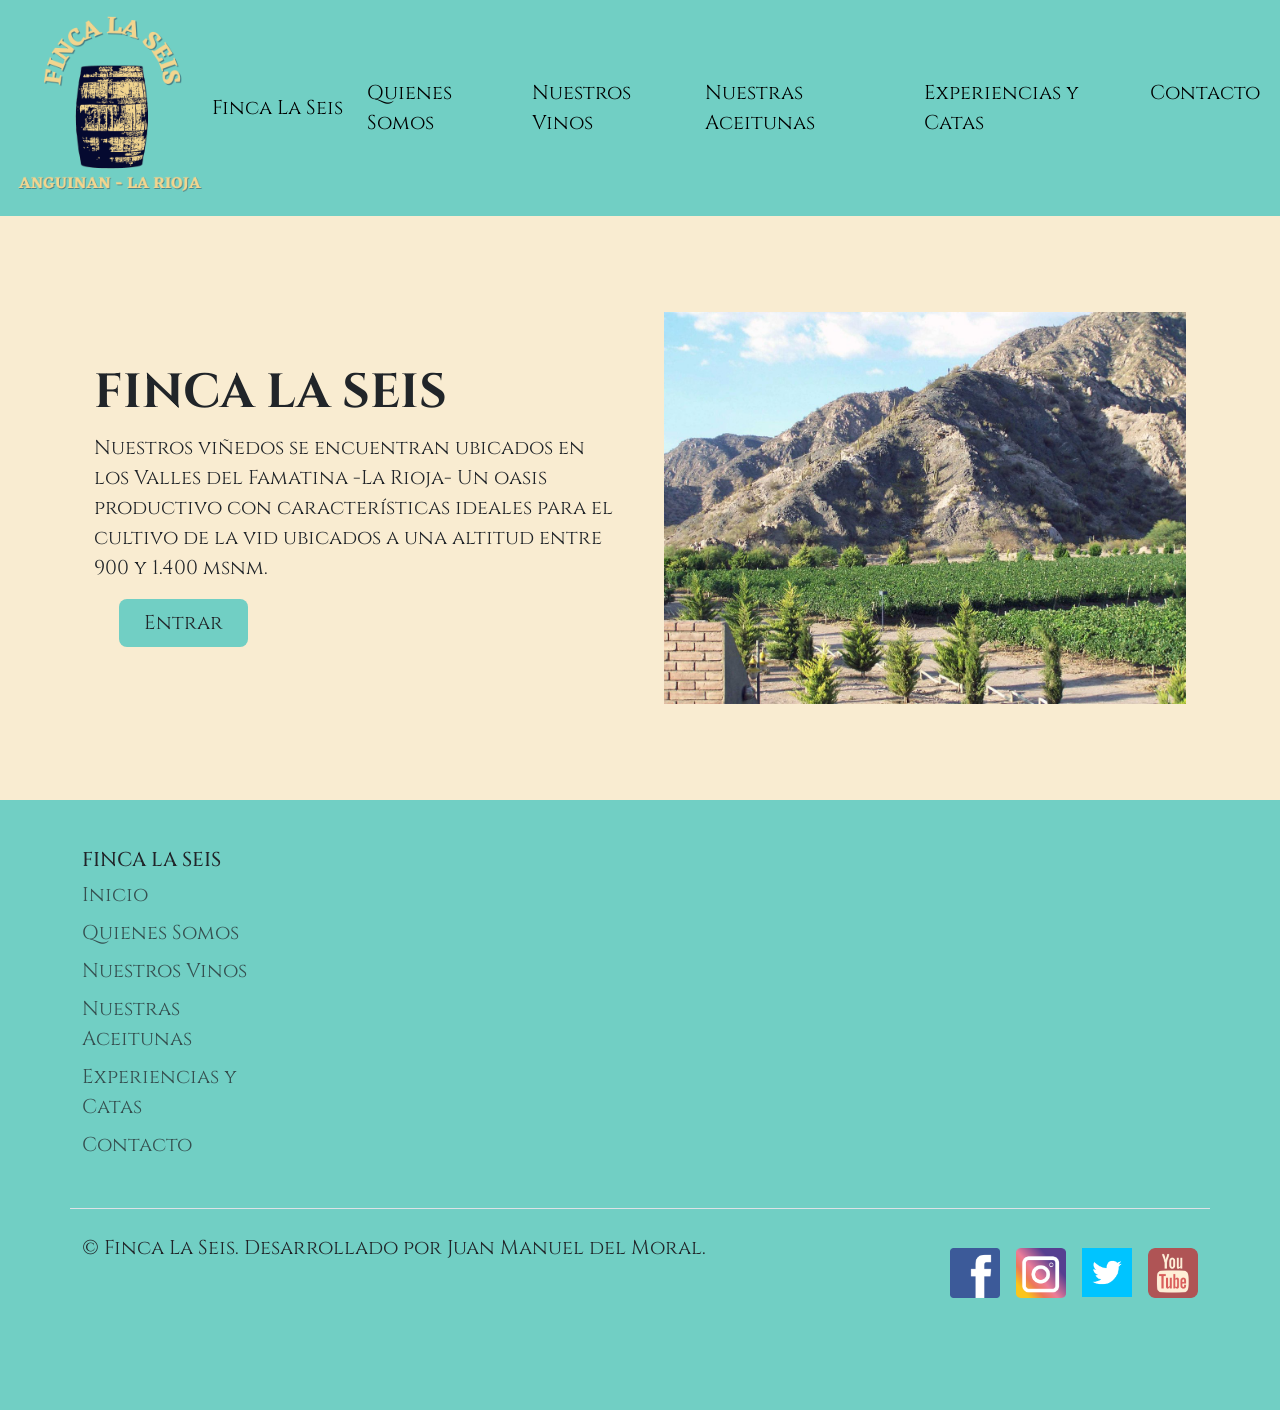
==== index.html @ 962745c1 "corregido nesting en el partial header y agregadas animaciones en el header del index" ====
<!DOCTYPE html>
<html lang="es">
<head>
    <meta charset="UTF-8">
    <meta http-equiv="X-UA-Compatible" content="IE=edge">
    <meta name="viewport" content="width=device-width, initial-scale=1.0">
    <title>Inicio</title>
    <!-- CSS only -->
    <link href="https://cdn.jsdelivr.net/npm/bootstrap@5.2.0/dist/css/bootstrap.min.css" rel="stylesheet" integrity="sha384-gH2yIJqKdNHPEq0n4Mqa/HGKIhSkIHeL5AyhkYV8i59U5AR6csBvApHHNl/vI1Bx" crossorigin="anonymous">
    <!-- CSS -->
    <link rel="stylesheet" href="css/estilo.css">
</head>
<body>
        <!-- HEADER -->
        <header class="customHeader">
            <nav class="navbar navbar-expand-lg">
                <div class="container-fluid">
                <div>
                    <a href="/index.html"><img class="logoFinca" src="./img/logoLaSeis2.png" alt="Logo finca la seis"></a>
                </div>
                <a class="navbar-brand botonesHeader" href="index.html">Finca La Seis</a>
                <button class="navbar-toggler" type="button" data-bs-toggle="collapse" data-bs-target="#navbarSupportedContent" aria-controls="navbarSupportedContent" aria-expanded="false" aria-label="Toggle navigation">
                <span class="navbar-toggler-icon"></span>
                </button>
                <div class="collapse navbar-collapse" id="navbarSupportedContent">
                    <ul class="navbar-nav me-auto mb-2 mb-lg-0">
                        <li class="nav-item">
                            <a class="nav-link active botonesHeader" aria-current="page" href="./pages/quienes-somos.html">Quienes Somos</a>
                        </li>
                        <li class="nav-item">
                            <a class="nav-link active botonesHeader" aria-current="page" href="./pages/nuestros-vinos.html">Nuestros Vinos</a>
                        </li>
                        <li class="nav-item">
                            <a class="nav-link active botonesHeader" aria-current="page" href="./pages/nuestras-aceitunas.html">Nuestras Aceitunas</a>
                        </li>
                        <li class="nav-item">
                            <a class="nav-link active botonesHeader" aria-current="page" href="./pages/experiencias-y-catas.html">Experiencias y Catas</a>
                        </li>
                        <li class="nav-item">
                            <a class="nav-link active botonesHeader" aria-current="page" href="./pages/contacto.html">Contacto</a>
                        </li>
    
    
                    </ul>
                </div>
            </div>
            </nav>
        </header>
    
        <!-- MAIN -->
    
            <main class="heroColor">
                <div class="container col-xxl-8 px-4 py-5">
                    <div class="row flex-lg-row-reverse align-items-center g-5 py-5">
                    <div class="col-10 col-sm-8 col-lg-6">
                        <img src="./img/famatina1.jpg" class="d-block mx-lg-auto img-fluid" alt="Foto Famatina" width="700" height="500" loading="lazy">
                    </div>
                    <div class="col-lg-6">
                        <h1 class="display-5 fw-bold lh-1 mb-3">FINCA LA SEIS</h1>
                        <p class="lead">Nuestros viñedos se encuentran ubicados en los Valles del Famatina -La Rioja- Un oasis productivo con características ideales para el cultivo de la vid ubicados a una altitud entre 900 y 1.400 msnm.</p>
                        <div class="d-grid gap-2 d-md-flex justify-content-md-start">
                        <a class="btn botonesFormulario btn-lg px-4 me-md-2" href="./pages/quienes-somos.html" role="button">Entrar</a>
                        </div>
                    </div>
                    </div>
                </div>
    
            </main>
    
        <!-- FOOTER -->
            <div class="customFooter">
                <div class="container">
                    <footer class="py-5">
                    <div class="row">
                        <div class="col-6 col-md-2 mb-3">
                        <h5>FINCA LA SEIS</h5>
                        <ul class="nav flex-column">
                            <li class="nav-item mb-2"><a href="index.html" class="nav-link p-0 text-muted">Inicio</a></li>
                            <li class="nav-item mb-2"><a href="pages/quienes-somos.html" class="nav-link p-0 text-muted">Quienes Somos</a></li>
                            <li class="nav-item mb-2"><a href="pages/nuestros-vinos.html" class="nav-link p-0 text-muted">Nuestros Vinos</a></li>
                            <li class="nav-item mb-2"><a href="pages/nuestras-aceitunas.html" class="nav-link p-0 text-muted">Nuestras Aceitunas</a></li>
                            <li class="nav-item mb-2"><a href="pages/experiencias-y-catas.html" class="nav-link p-0 text-muted">Experiencias y Catas</a></li>
                            <li class="nav-item mb-2"><a href="pages/contacto.html" class="nav-link p-0 text-muted">Contacto</a></li>
                        </ul>
                        </div>
                
                    <div class="d-flex flex-column flex-sm-row justify-content-between py-4 my-4 border-top">
                        <p>© Finca La Seis. Desarrollado por Juan Manuel del Moral.</p>
                        <ul class="list-unstyled d-flex">
                        <li class="ms-3"><a class="link-dark" href="https://es-la.facebook.com"><img class="imgFooter" src="img/facebook-gd0c3e2fe5_640.png" alt=""></a></li>
                        <li class="ms-3"><a class="link-dark" href="https://www.instagram.com"><img class="imgFooter" src="img/instagram-gd3d12a428_1280.png" alt=""></a></li>
                        <li class="ms-3"><a class="link-dark" href="https://twitter.com/?lang=es"><img class="imgFooter" src="img/twitter-g4ee6611b1_640.png" alt=""></a></li>
                        <li class="ms-3"><a class="link-dark" href="https://www.youtube.com"><img class="imgFooter" src="img/youtube-g725c89992_640.png" alt=""></a></li>
                        </ul>
                    </div>
                    </footer>
                </div>
            </footer>
    
    
    
    
    
        <!-- JavaScript Bundle with Popper -->
    <script src="https://cdn.jsdelivr.net/npm/bootstrap@5.2.0/dist/js/bootstrap.bundle.min.js" integrity="sha384-A3rJD856KowSb7dwlZdYEkO39Gagi7vIsF0jrRAoQmDKKtQBHUuLZ9AsSv4jD4Xa" crossorigin="anonymous"></script>
    </body>
    </html>
---- css/estilo.css ----
* {
  margin: 0;
  padding: 0; }

@font-face {
  font-family: Cinzel;
  src: url(../fonts/Cinzel-VariableFont_wght.ttf); }

body {
  font-family: Cinzel; }

.customHeader {
  background-color: #71cfc4;
  font-size: 20px; }
  .customHeader .logoFinca {
    height: 200px;
    width: 200px; }
  .customHeader .botonesHeader:hover {
    background-color: #6fb1b4;
    font-size: 23px;
    border-radius: 23px;
    padding: 10px 23px;
    color: #f9ecd1; }

.heroColor {
  background-color: #f9ecd1; }

.mainPrincipales {
  padding-bottom: 15px;
  background-color: #274b58;
  padding-top: 20px; }

.mainContacto {
  background-image: url(../img/wine.jpg);
  background-size: cover;
  padding-bottom: 15px; }

.prueba {
  background-image: url(../img/barriles.jpg);
  background-size: cover;
  color: #f9ecd1; }

.customImg {
  height: 300px;
  width: 600px; }

.cardColor {
  background-color: #f9ecd1; }

.imgSize {
  height: 400px;
  width: 100%;
  object-fit: cover; }

.tituloFormulario {
  color: #BDE5CE;
  font-size: 30px;
  margin-top: 15px;
  margin-bottom: 15px; }

.formulario {
  display: flex;
  flex-direction: column;
  padding-left: 25px; }

.formularioDos {
  height: 200px;
  width: 250px; }

.botonesFormulario {
  margin-left: 25px;
  background-color: #71cfc4; }

.formularioTxt {
  width: 250px; }

.contacto {
  display: flex;
  flex-direction: row; }

.tituloMapa {
  font-family: Cinzel;
  display: flex;
  align-items: center;
  flex-direction: column;
  color: #BDE5CE;
  padding-top: 20px; }

.marcoMapa {
  display: flex;
  align-items: center;
  flex-direction: column;
  margin-bottom: 20px;
  font-family: Cinzel;
  color: #BDE5CE; }

.img__footer {
  width: 50px;
  padding-top: 15px; }

.customFooter {
  background-color: #71cfc4;
  font-family: Cinzel;
  font-size: 20px; }

.imgFooter {
  width: 50px;
  padding-top: 15px; }

@media screen and (max-width: 432px) {
  .navbar-brand {
    display: none; }
  .prueba {
    background-image: none; } }
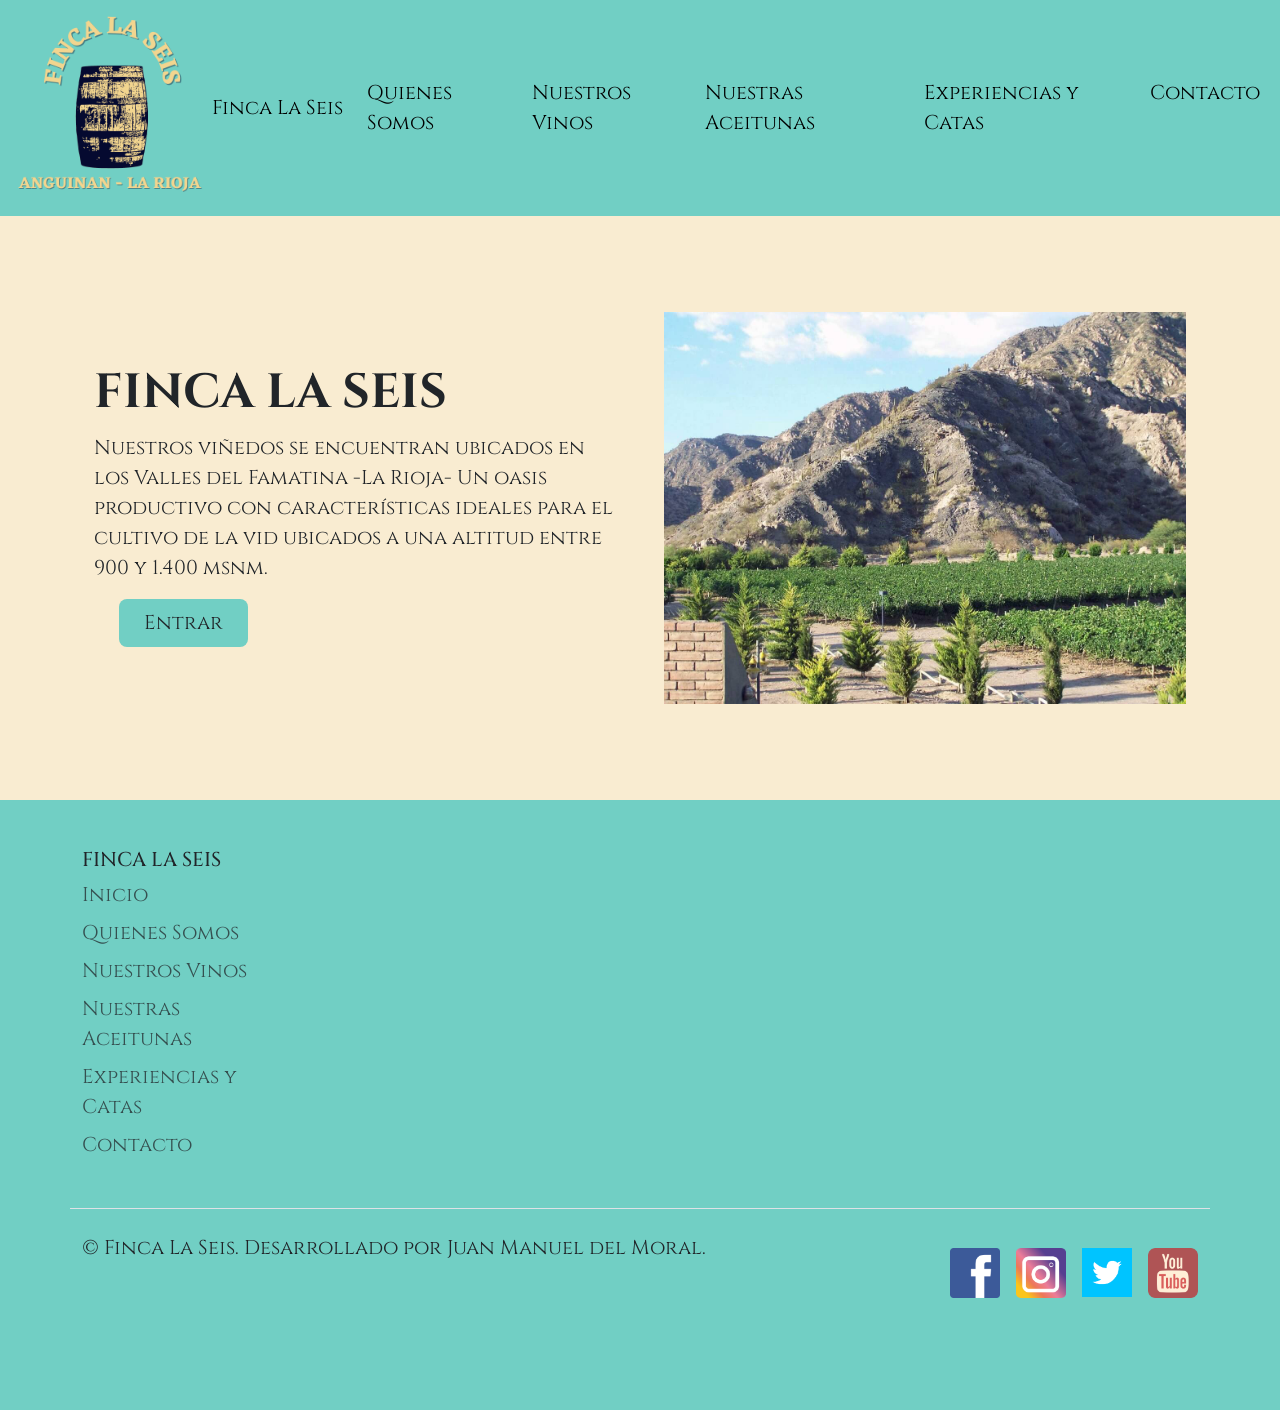
==== commit 705524dd: "agregados mixin, maps y extend" ====
--- a/index.html
+++ b/index.html
@@ -5,6 +5,8 @@
     <meta http-equiv="X-UA-Compatible" content="IE=edge">
     <meta name="viewport" content="width=device-width, initial-scale=1.0">
     <title>Inicio</title>
+    <!-- FAVICON -->
+    <link rel="shortcut icon" href="./img/favicon.ico" type="image/x-icon">
     <!-- CSS only -->
     <link href="https://cdn.jsdelivr.net/npm/bootstrap@5.2.0/dist/css/bootstrap.min.css" rel="stylesheet" integrity="sha384-gH2yIJqKdNHPEq0n4Mqa/HGKIhSkIHeL5AyhkYV8i59U5AR6csBvApHHNl/vI1Bx" crossorigin="anonymous">
     <!-- CSS -->
--- a/css/estilo.css
+++ b/css/estilo.css
@@ -22,23 +22,27 @@
     padding: 10px 23px;
     color: #f9ecd1; }
 
+.mainPrincipales {
+  background-color: #274b58;
+  padding-bottom: 15px;
+  padding-top: 20px; }
+
+.prueba, .pruebaDos {
+  background-image: url(../img/barriles.jpg);
+  background-size: cover;
+  color: #f9ecd1; }
+
+.pruebaDos {
+  background-image: url(../img/olives2.jpg);
+  object-fit: cover; }
+
 .heroColor {
   background-color: #f9ecd1; }
-
-.mainPrincipales {
-  padding-bottom: 15px;
-  background-color: #274b58;
-  padding-top: 20px; }
 
 .mainContacto {
   background-image: url(../img/wine.jpg);
   background-size: cover;
   padding-bottom: 15px; }
-
-.prueba {
-  background-image: url(../img/barriles.jpg);
-  background-size: cover;
-  color: #f9ecd1; }
 
 .customImg {
   height: 300px;
@@ -52,6 +56,10 @@
   width: 100%;
   object-fit: cover; }
 
+.formularioDos {
+  width: 250px;
+  height: 200px; }
+
 .tituloFormulario {
   color: #BDE5CE;
   font-size: 30px;
@@ -63,20 +71,12 @@
   flex-direction: column;
   padding-left: 25px; }
 
-.formularioDos {
-  height: 200px;
-  width: 250px; }
-
 .botonesFormulario {
   margin-left: 25px;
   background-color: #71cfc4; }
 
 .formularioTxt {
   width: 250px; }
-
-.contacto {
-  display: flex;
-  flex-direction: row; }
 
 .tituloMapa {
   font-family: Cinzel;
@@ -87,16 +87,12 @@
   padding-top: 20px; }
 
 .marcoMapa {
+  font-family: Cinzel;
   display: flex;
   align-items: center;
   flex-direction: column;
-  margin-bottom: 20px;
-  font-family: Cinzel;
-  color: #BDE5CE; }
-
-.img__footer {
-  width: 50px;
-  padding-top: 15px; }
+  color: #BDE5CE;
+  margin-bottom: 20px; }
 
 .customFooter {
   background-color: #71cfc4;
@@ -110,5 +106,5 @@
 @media screen and (max-width: 432px) {
   .navbar-brand {
     display: none; }
-  .prueba {
+  .prueba, .pruebaDos {
     background-image: none; } }
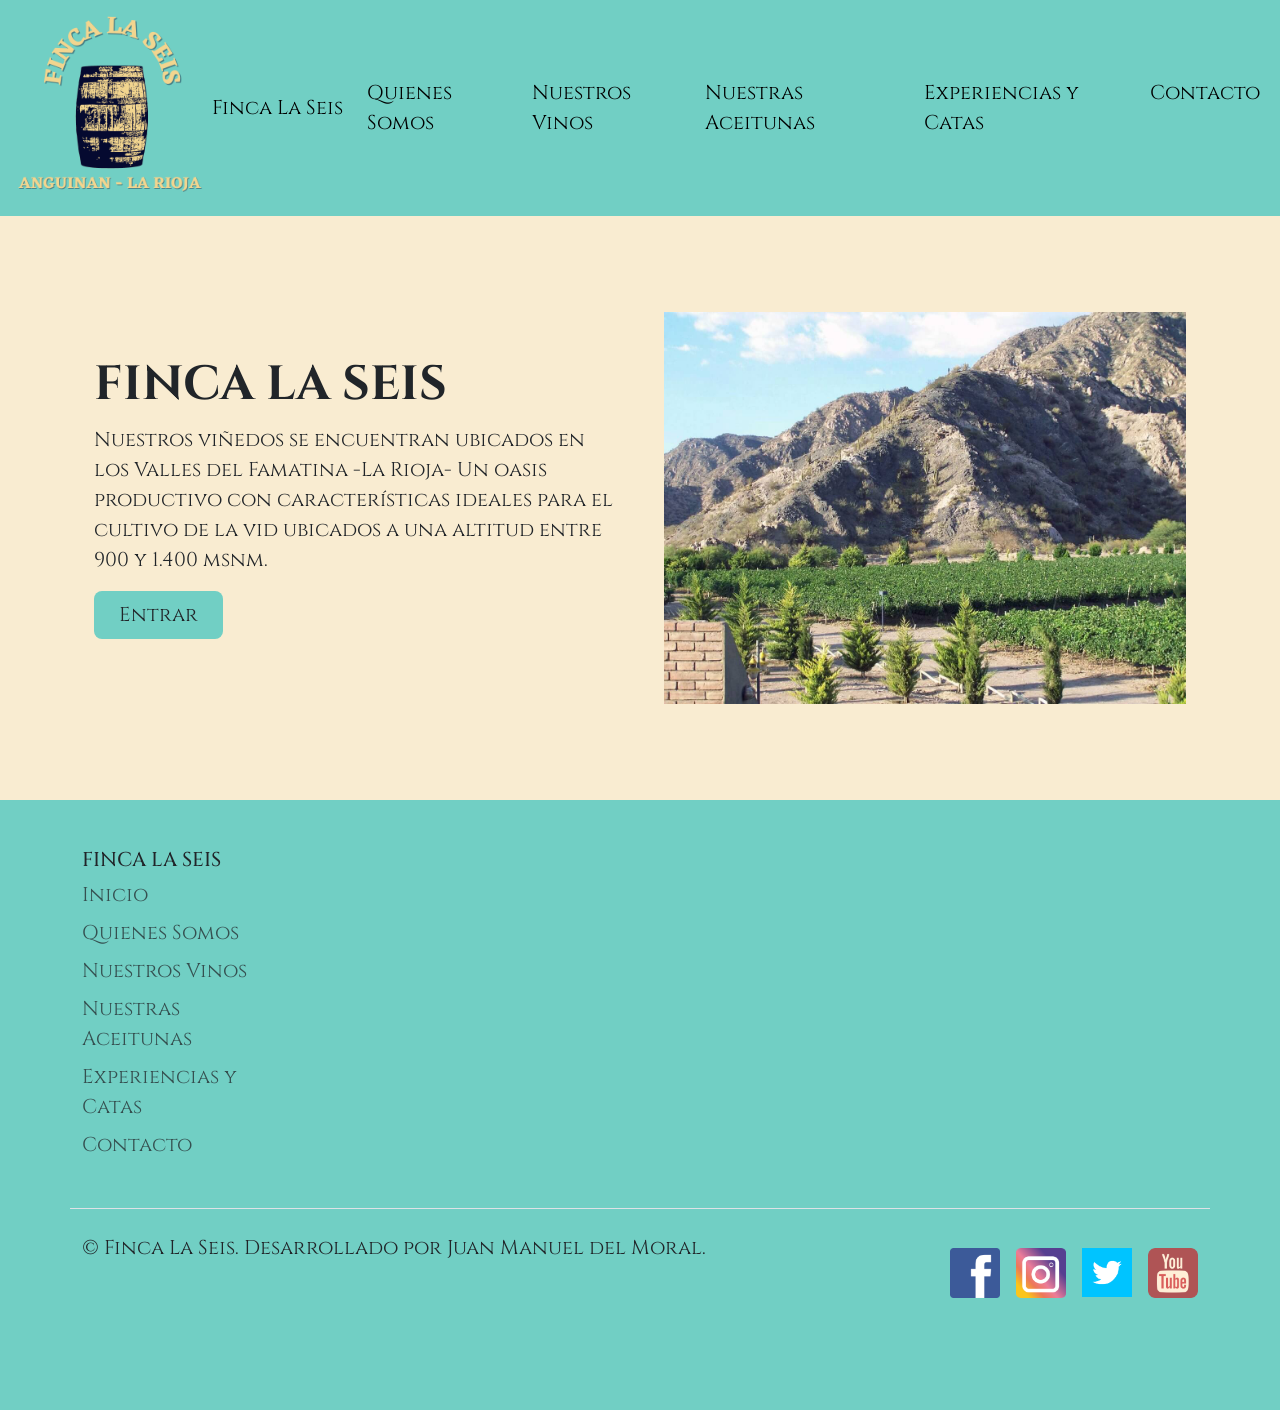
==== commit 6c402943: "preliminar del proyecto final" ====
--- a/index.html
+++ b/index.html
@@ -4,7 +4,8 @@
     <meta charset="UTF-8">
     <meta http-equiv="X-UA-Compatible" content="IE=edge">
     <meta name="viewport" content="width=device-width, initial-scale=1.0">
-    <title>Inicio</title>
+    <meta name="description" content=" Bienvenido a Finca La Seis, aqui podras conocer nuestros productos y experiencias en la elaboracion de vinos y acetunas!">
+    <title>Finca la Seis/Inicio</title>
     <!-- FAVICON -->
     <link rel="shortcut icon" href="./img/favicon.ico" type="image/x-icon">
     <!-- CSS only -->
@@ -27,22 +28,20 @@
                 <div class="collapse navbar-collapse" id="navbarSupportedContent">
                     <ul class="navbar-nav me-auto mb-2 mb-lg-0">
                         <li class="nav-item">
-                            <a class="nav-link active botonesHeader" aria-current="page" href="./pages/quienes-somos.html">Quienes Somos</a>
+                            <a class="nav-link active botonesHeader" aria-current="page" href="pages/quienes-somos.html">Quienes Somos</a>
                         </li>
                         <li class="nav-item">
-                            <a class="nav-link active botonesHeader" aria-current="page" href="./pages/nuestros-vinos.html">Nuestros Vinos</a>
+                            <a class="nav-link active botonesHeader" aria-current="page" href="pages/nuestros-vinos.html">Nuestros Vinos</a>
                         </li>
                         <li class="nav-item">
-                            <a class="nav-link active botonesHeader" aria-current="page" href="./pages/nuestras-aceitunas.html">Nuestras Aceitunas</a>
+                            <a class="nav-link active botonesHeader" aria-current="page" href="pages/nuestras-aceitunas.html">Nuestras Aceitunas</a>
                         </li>
                         <li class="nav-item">
-                            <a class="nav-link active botonesHeader" aria-current="page" href="./pages/experiencias-y-catas.html">Experiencias y Catas</a>
+                            <a class="nav-link active botonesHeader" aria-current="page" href="pages/experiencias-y-catas.html">Experiencias y Catas</a>
                         </li>
                         <li class="nav-item">
-                            <a class="nav-link active botonesHeader" aria-current="page" href="./pages/contacto.html">Contacto</a>
+                            <a class="nav-link active botonesHeader" aria-current="page" href="pages/contacto.html">Contacto</a>
                         </li>
-    
-    
                     </ul>
                 </div>
             </div>
@@ -51,7 +50,8 @@
     
         <!-- MAIN -->
     
-            <main class="heroColor">
+            <main>
+                <div class="heroColor">
                 <div class="container col-xxl-8 px-4 py-5">
                     <div class="row flex-lg-row-reverse align-items-center g-5 py-5">
                     <div class="col-10 col-sm-8 col-lg-6">
@@ -66,7 +66,7 @@
                     </div>
                     </div>
                 </div>
-    
+                </div>
             </main>
     
         <!-- FOOTER -->
@@ -97,12 +97,8 @@
                     </div>
                     </footer>
                 </div>
-            </footer>
-    
-    
-    
-    
-    
+            </div>
+
         <!-- JavaScript Bundle with Popper -->
     <script src="https://cdn.jsdelivr.net/npm/bootstrap@5.2.0/dist/js/bootstrap.bundle.min.js" integrity="sha384-A3rJD856KowSb7dwlZdYEkO39Gagi7vIsF0jrRAoQmDKKtQBHUuLZ9AsSv4jD4Xa" crossorigin="anonymous"></script>
     </body>
--- a/css/estilo.css
+++ b/css/estilo.css
@@ -22,27 +22,46 @@
     padding: 10px 23px;
     color: #f9ecd1; }
 
-.mainPrincipales {
+.mainPrincipales, .mainPrincipalesDos {
   background-color: #274b58;
   padding-bottom: 15px;
   padding-top: 20px; }
 
-.prueba, .pruebaDos {
+.prueba, .pruebaDos, .pruebaTres, .pruebaCuatro, .pruebaCinco {
+  display: flex;
+  flex-direction: column;
+  align-items: center;
   background-image: url(../img/barriles.jpg);
   background-size: cover;
-  color: #f9ecd1; }
-
-.pruebaDos {
-  background-image: url(../img/olives2.jpg);
-  object-fit: cover; }
+  color: black; }
+
+.pruebaDos, .pruebaTres {
+  background-image: url(../img/olives2.jpg); }
+
+.pruebaTres {
+  background-image: url(../img/combi4.jpg); }
+
+.pruebaCuatro {
+  background-image: url(../img/vinedo.jpg); }
+
+.pruebaCinco {
+  background-image: url(../img/telefono.jpg); }
 
 .heroColor {
   background-color: #f9ecd1; }
 
+h3 {
+  text-decoration: underline; }
+
 .mainContacto {
-  background-image: url(../img/wine.jpg);
-  background-size: cover;
-  padding-bottom: 15px; }
+  background-color: #274b58;
+  padding-bottom: 15px;
+  padding-top: 15px; }
+
+.backCo {
+  background-color: #f9ecd1;
+  opacity: 75%;
+  text-align: center; }
 
 .customImg {
   height: 300px;
@@ -58,53 +77,186 @@
 
 .formularioDos {
   width: 250px;
-  height: 200px; }
+  height: 200px;
+  border: 2px;
+  border-style: solid;
+  border-color: black; }
 
 .tituloFormulario {
-  color: #BDE5CE;
+  color: black;
   font-size: 30px;
   margin-top: 15px;
   margin-bottom: 15px; }
 
-.formulario {
-  display: flex;
-  flex-direction: column;
-  padding-left: 25px; }
+.formularioContacto {
+  background-color: #f9ecd1;
+  display: flex;
+  flex-direction: column;
+  align-items: center;
+  margin-top: 10px; }
 
 .botonesFormulario {
-  margin-left: 25px;
+  margin-bottom: 15px;
   background-color: #71cfc4; }
 
 .formularioTxt {
   width: 250px; }
 
 .tituloMapa {
-  font-family: Cinzel;
-  display: flex;
-  align-items: center;
-  flex-direction: column;
-  color: #BDE5CE;
+  display: flex;
+  align-items: center;
+  flex-direction: column;
+  color: black;
   padding-top: 20px; }
 
 .marcoMapa {
-  font-family: Cinzel;
-  display: flex;
-  align-items: center;
-  flex-direction: column;
-  color: #BDE5CE;
+  display: flex;
+  align-items: center;
+  flex-direction: column;
+  color: #f9ecd1;
   margin-bottom: 20px; }
 
 .customFooter {
   background-color: #71cfc4;
-  font-family: Cinzel;
   font-size: 20px; }
 
 .imgFooter {
   width: 50px;
   padding-top: 15px; }
 
+[class^="imghvr-"],
+[class*=" imghvr-"] {
+  position: relative;
+  display: inline-block;
+  margin: 0;
+  max-width: 100%;
+  background-color: #274b58;
+  color: #fff;
+  overflow: hidden;
+  -webkit-backface-visibility: hidden;
+  backface-visibility: hidden;
+  -moz-osx-font-smoothing: grayscale;
+  transform: translateZ(0); }
+  [class^="imghvr-"] > img,
+  [class*=" imghvr-"] > img {
+    vertical-align: top;
+    max-width: 100%; }
+  [class^="imghvr-"] figcaption,
+  [class*=" imghvr-"] figcaption {
+    background-color: #274b58;
+    padding: 30px;
+    position: absolute;
+    top: 0;
+    bottom: 0;
+    left: 0;
+    right: 0;
+    color: #f9ecd1; }
+    [class^="imghvr-"] figcaption h1,
+    [class^="imghvr-"] figcaption h2,
+    [class^="imghvr-"] figcaption h3,
+    [class^="imghvr-"] figcaption h4,
+    [class^="imghvr-"] figcaption h5,
+    [class^="imghvr-"] figcaption h6,
+    [class*=" imghvr-"] figcaption h1,
+    [class*=" imghvr-"] figcaption h2,
+    [class*=" imghvr-"] figcaption h3,
+    [class*=" imghvr-"] figcaption h4,
+    [class*=" imghvr-"] figcaption h5,
+    [class*=" imghvr-"] figcaption h6 {
+      color: #f9ecd1; }
+  [class^="imghvr-"] a,
+  [class*=" imghvr-"] a {
+    position: absolute;
+    top: 0;
+    bottom: 0;
+    left: 0;
+    right: 0;
+    z-index: 1; }
+
+[class^="imghvr-"],
+[class*=" imghvr-"],
+[class^="imghvr-"]:before,
+[class^="imghvr-"]:after,
+[class*=" imghvr-"]:before,
+[class*=" imghvr-"]:after,
+[class^="imghvr-"] *,
+[class*=" imghvr-"] *,
+[class^="imghvr-"] *:before,
+[class^="imghvr-"] *:after,
+[class*=" imghvr-"] *:before,
+[class*=" imghvr-"] *:after {
+  box-sizing: border-box;
+  transition: all 0.35s ease; }
+
+/* imghvr-flip-*
+   ----------------------------- */
+[class^="imghvr-flip-"],
+[class*=" imghvr-flip-"] {
+  perspective: 50em; }
+  [class^="imghvr-flip-"] img,
+  [class*=" imghvr-flip-"] img {
+    backface-visibility: hidden; }
+  [class^="imghvr-flip-"] figcaption,
+  [class*=" imghvr-flip-"] figcaption {
+    opacity: 0; }
+  [class^="imghvr-flip-"]:hover > img,
+  [class*=" imghvr-flip-"]:hover > img {
+    opacity: 0; }
+  [class^="imghvr-flip-"]:hover figcaption,
+  [class*=" imghvr-flip-"]:hover figcaption {
+    opacity: 1;
+    transition-delay: 0.14s; }
+
+/* imghvr-flip-horiz
+   ----------------------------- */
+.imghvr-flip-horiz figcaption {
+  transform: rotateX(90deg);
+  transform-origin: 0% 50%; }
+
+.imghvr-flip-horiz:hover img {
+  transform: rotateX(-180deg); }
+
+.imghvr-flip-horiz:hover figcaption {
+  transform: rotateX(0deg); }
+
+/* imghvr-flip-vert
+   ----------------------------- */
+.imghvr-flip-vert figcaption {
+  transform: rotateY(90deg);
+  transform-origin: 50% 0%; }
+
+.imghvr-flip-vert:hover > img {
+  transform: rotateY(-180deg); }
+
+.imghvr-flip-vert:hover figcaption {
+  transform: rotateY(0deg); }
+
+/* imghvr-flip-diag-1
+   ----------------------------- */
+.imghvr-flip-diag-1 figcaption {
+  transform: rotate3d(1, -1, 0, 100deg); }
+
+.imghvr-flip-diag-1:hover > img {
+  transform: rotate3d(-1, 1, 0, 100deg); }
+
+.imghvr-flip-diag-1:hover figcaption {
+  transform: rotate3d(0, 0, 0, 0deg); }
+
 @media screen and (max-width: 432px) {
   .navbar-brand {
     display: none; }
-  .prueba, .pruebaDos {
-    background-image: none; } }
+  .prueba, .pruebaDos, .pruebaTres, .pruebaCuatro, .pruebaCinco {
+    background-image: none; }
+  .backCo {
+    background-color: #274b58;
+    color: #f9ecd1; }
+  .cardColor {
+    margin-bottom: 15px; } }
+
+@media screen and (max-width: 820px) {
+  .cardColor {
+    margin-bottom: 15px; } }
+
+@media screen and (max-width: 1200px) {
+  .cardColor {
+    margin-bottom: 15px; } }
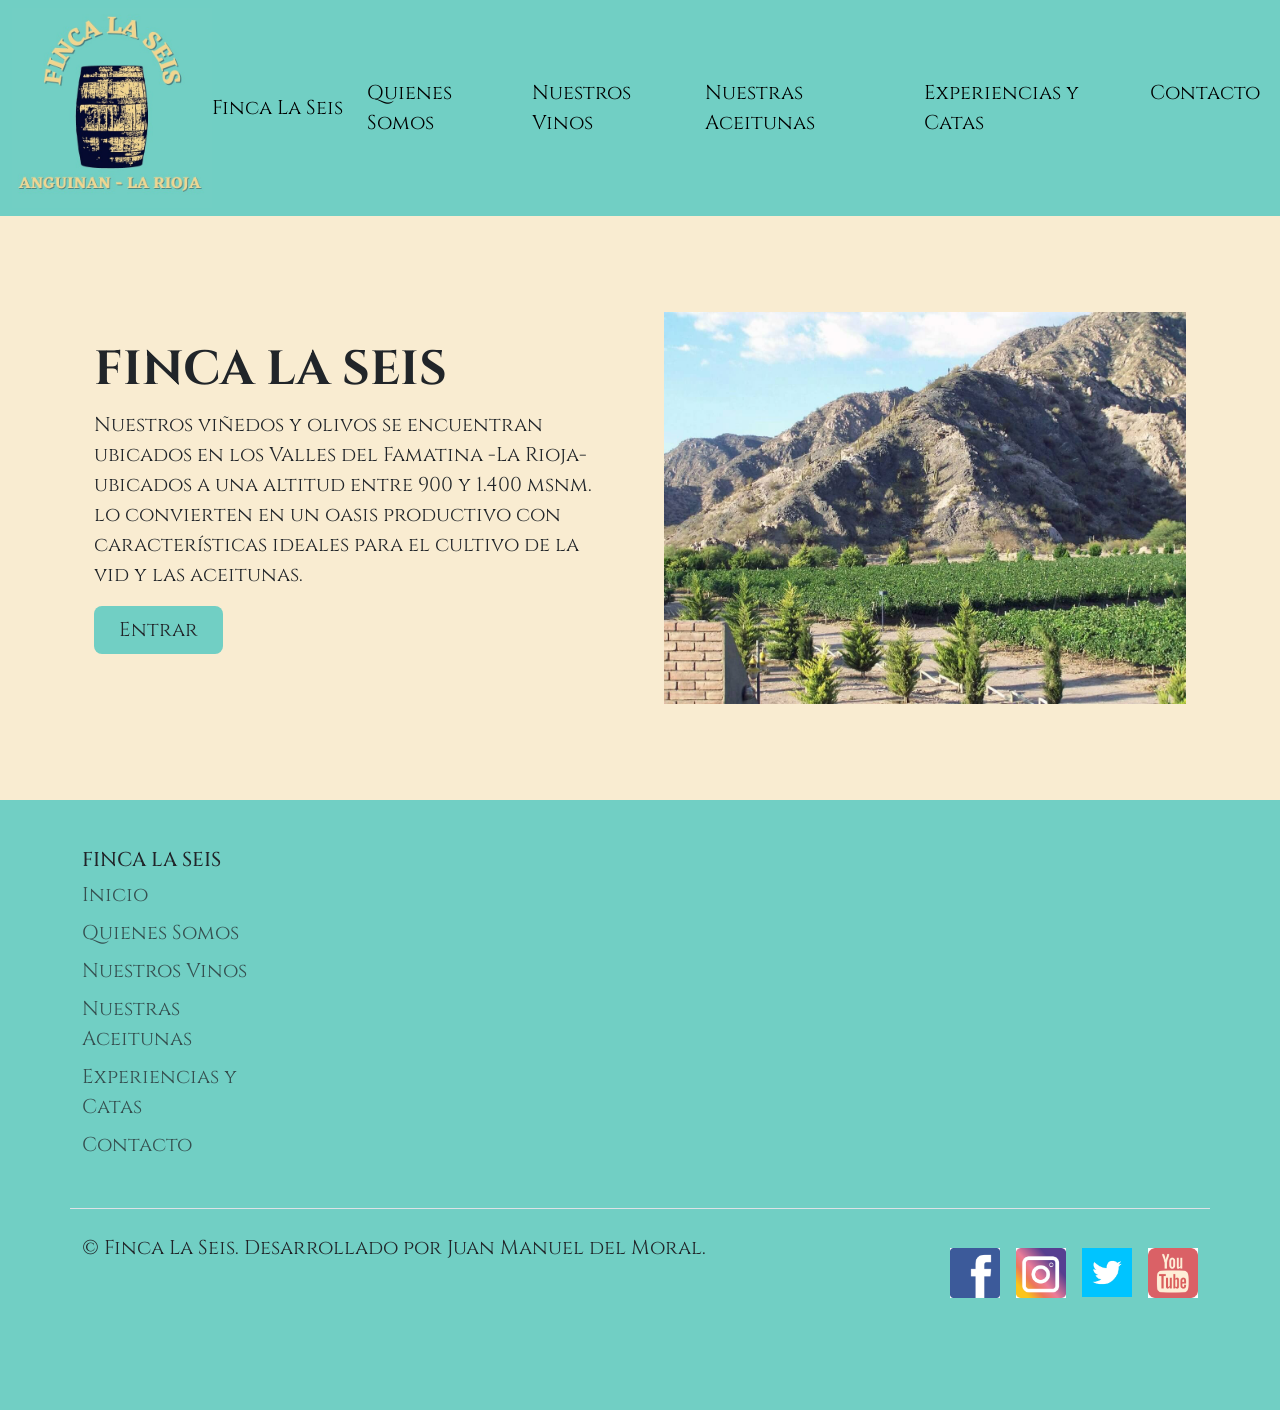
==== commit ac5b0e26: "version 2.0 proyecto final" ====
--- a/index.html
+++ b/index.html
@@ -19,7 +19,7 @@
             <nav class="navbar navbar-expand-lg">
                 <div class="container-fluid">
                 <div>
-                    <a href="/index.html"><img class="logoFinca" src="./img/logoLaSeis2.png" alt="Logo finca la seis"></a>
+                    <a href="/index.html"><img class="logoFinca" src="./img/logoLaSeis2.webp" alt="Logo finca la seis"></a>
                 </div>
                 <a class="navbar-brand botonesHeader" href="index.html">Finca La Seis</a>
                 <button class="navbar-toggler" type="button" data-bs-toggle="collapse" data-bs-target="#navbarSupportedContent" aria-controls="navbarSupportedContent" aria-expanded="false" aria-label="Toggle navigation">
@@ -55,11 +55,11 @@
                 <div class="container col-xxl-8 px-4 py-5">
                     <div class="row flex-lg-row-reverse align-items-center g-5 py-5">
                     <div class="col-10 col-sm-8 col-lg-6">
-                        <img src="./img/famatina1.jpg" class="d-block mx-lg-auto img-fluid" alt="Foto Famatina" width="700" height="500" loading="lazy">
+                        <img src="./img/famatina1.webp" class="d-block mx-lg-auto img-fluid" alt="Foto Famatina" width="700" height="500" loading="lazy">
                     </div>
                     <div class="col-lg-6">
                         <h1 class="display-5 fw-bold lh-1 mb-3">FINCA LA SEIS</h1>
-                        <p class="lead">Nuestros viñedos se encuentran ubicados en los Valles del Famatina -La Rioja- Un oasis productivo con características ideales para el cultivo de la vid ubicados a una altitud entre 900 y 1.400 msnm.</p>
+                        <p class="lead">Nuestros viñedos y olivos se encuentran ubicados en los Valles del Famatina -La Rioja- ubicados a una altitud entre 900 y 1.400 msnm. lo convierten en un oasis productivo con características ideales para el cultivo de la vid y las aceitunas.</p>
                         <div class="d-grid gap-2 d-md-flex justify-content-md-start">
                         <a class="btn botonesFormulario btn-lg px-4 me-md-2" href="./pages/quienes-somos.html" role="button">Entrar</a>
                         </div>
@@ -89,10 +89,10 @@
                     <div class="d-flex flex-column flex-sm-row justify-content-between py-4 my-4 border-top">
                         <p>© Finca La Seis. Desarrollado por Juan Manuel del Moral.</p>
                         <ul class="list-unstyled d-flex">
-                        <li class="ms-3"><a class="link-dark" href="https://es-la.facebook.com"><img class="imgFooter" src="img/facebook-gd0c3e2fe5_640.png" alt=""></a></li>
-                        <li class="ms-3"><a class="link-dark" href="https://www.instagram.com"><img class="imgFooter" src="img/instagram-gd3d12a428_1280.png" alt=""></a></li>
-                        <li class="ms-3"><a class="link-dark" href="https://twitter.com/?lang=es"><img class="imgFooter" src="img/twitter-g4ee6611b1_640.png" alt=""></a></li>
-                        <li class="ms-3"><a class="link-dark" href="https://www.youtube.com"><img class="imgFooter" src="img/youtube-g725c89992_640.png" alt=""></a></li>
+                        <li class="ms-3"><a class="link-dark" href="https://es-la.facebook.com"><img class="imgFooter" src="img/facebook-gd0c3e2fe5_640.webp" alt=""></a></li>
+                        <li class="ms-3"><a class="link-dark" href="https://www.instagram.com"><img class="imgFooter" src="img/instagram-gd3d12a428_1280.webp" alt=""></a></li>
+                        <li class="ms-3"><a class="link-dark" href="https://twitter.com/?lang=es"><img class="imgFooter" src="img/twitter-g4ee6611b1_640.webp" alt=""></a></li>
+                        <li class="ms-3"><a class="link-dark" href="https://www.youtube.com"><img class="imgFooter" src="img/youtube-g725c89992_640.webp" alt=""></a></li>
                         </ul>
                     </div>
                     </footer>
--- a/css/estilo.css
+++ b/css/estilo.css
@@ -27,31 +27,32 @@
   padding-bottom: 15px;
   padding-top: 20px; }
 
-.prueba, .pruebaDos, .pruebaTres, .pruebaCuatro, .pruebaCinco {
-  display: flex;
-  flex-direction: column;
-  align-items: center;
-  background-image: url(../img/barriles.jpg);
+.prueba, .pruebaDos, .pruebaTres, .pruebaCuatro {
+  display: flex;
+  flex-direction: column;
+  align-items: center;
+  background-image: url(../img/barriles.webp);
   background-size: cover;
   color: black; }
 
 .pruebaDos, .pruebaTres {
-  background-image: url(../img/olives2.jpg); }
+  background-image: url(../img/olives2.webp); }
 
 .pruebaTres {
-  background-image: url(../img/combi4.jpg); }
+  background-image: url(../img/combi4.webp); }
 
 .pruebaCuatro {
-  background-image: url(../img/vinedo.jpg); }
-
-.pruebaCinco {
-  background-image: url(../img/telefono.jpg); }
+  background-image: url(../img/vinedo.webp); }
 
 .heroColor {
   background-color: #f9ecd1; }
 
 h3 {
   text-decoration: underline; }
+
+.letra {
+  letter-spacing: 2px;
+  margin-bottom: 1px; }
 
 .mainContacto {
   background-color: #274b58;
@@ -61,7 +62,8 @@
 .backCo {
   background-color: #f9ecd1;
   opacity: 75%;
-  text-align: center; }
+  text-align: center;
+  text-transform: uppercase; }
 
 .customImg {
   height: 300px;
@@ -100,7 +102,9 @@
   background-color: #71cfc4; }
 
 .formularioTxt {
-  width: 250px; }
+  width: 250px;
+  border-style: solid;
+  border-color: black; }
 
 .tituloMapa {
   display: flex;
@@ -245,7 +249,7 @@
 @media screen and (max-width: 432px) {
   .navbar-brand {
     display: none; }
-  .prueba, .pruebaDos, .pruebaTres, .pruebaCuatro, .pruebaCinco {
+  .prueba, .pruebaDos, .pruebaTres, .pruebaCuatro {
     background-image: none; }
   .backCo {
     background-color: #274b58;
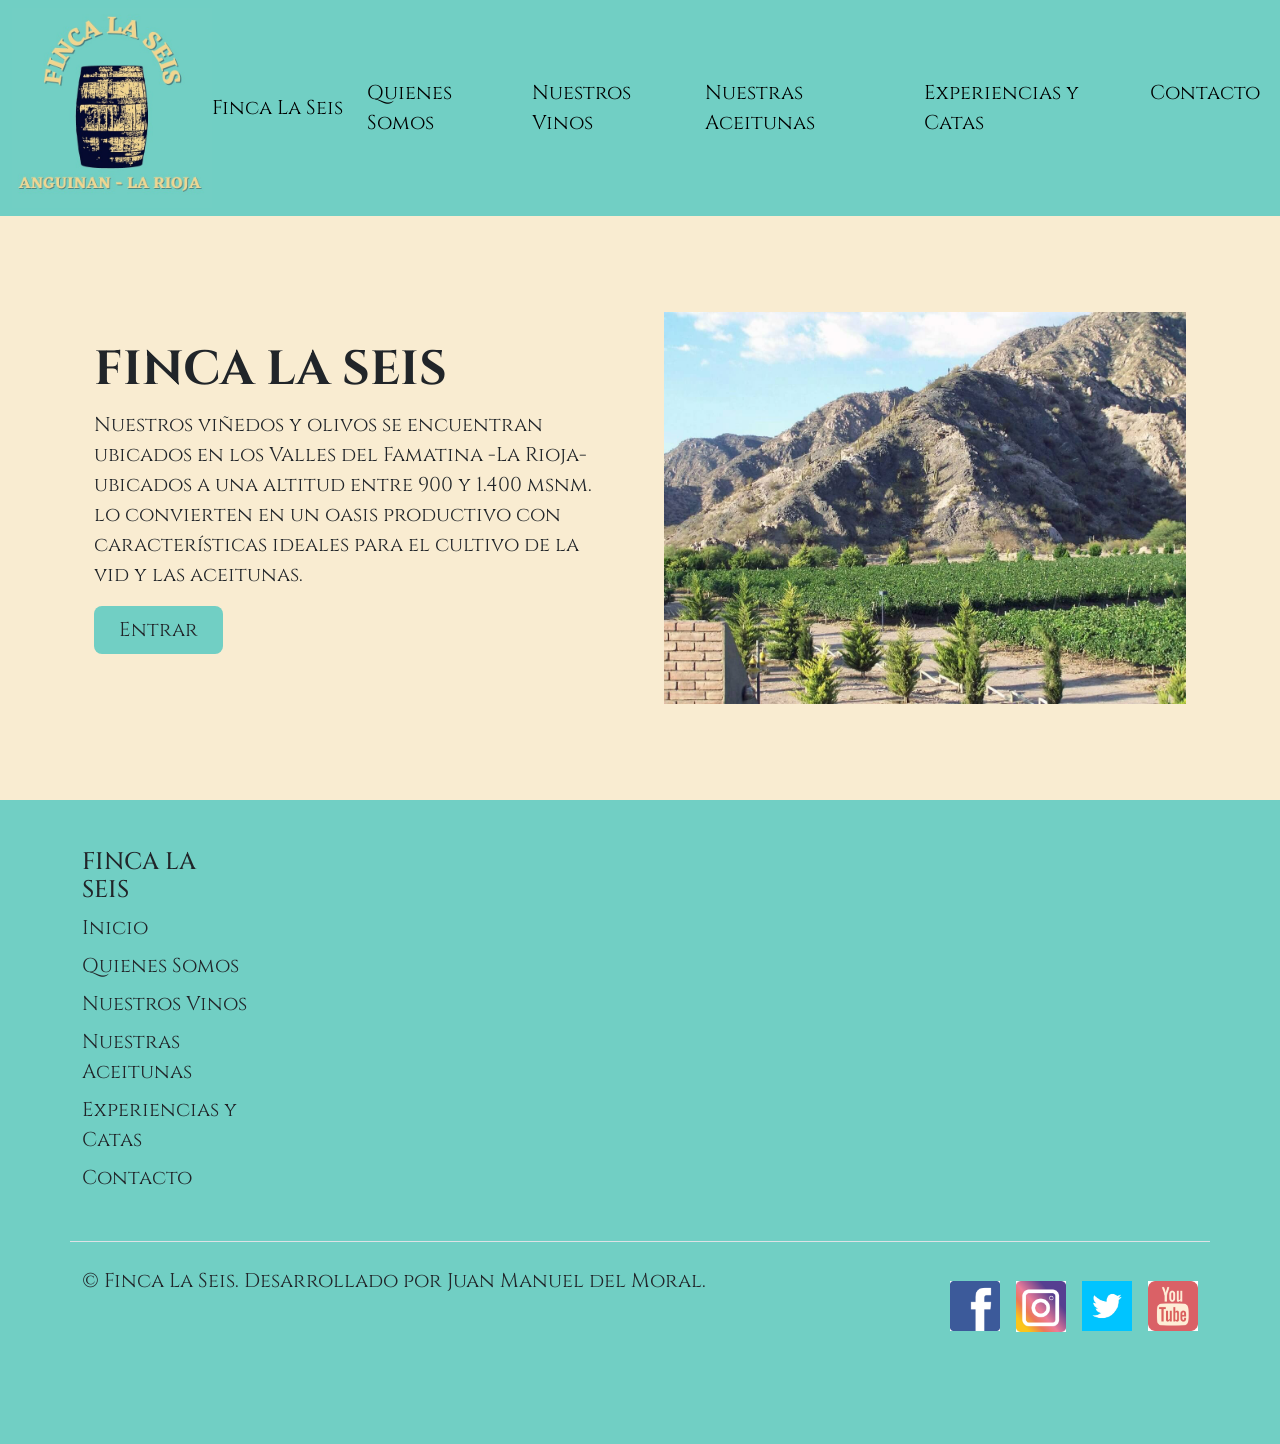
==== commit 472a44c0: "commit final" ====
--- a/index.html
+++ b/index.html
@@ -75,14 +75,14 @@
                     <footer class="py-5">
                     <div class="row">
                         <div class="col-6 col-md-2 mb-3">
-                        <h5>FINCA LA SEIS</h5>
+                        <h4>FINCA LA SEIS</h4>
                         <ul class="nav flex-column">
-                            <li class="nav-item mb-2"><a href="index.html" class="nav-link p-0 text-muted">Inicio</a></li>
-                            <li class="nav-item mb-2"><a href="pages/quienes-somos.html" class="nav-link p-0 text-muted">Quienes Somos</a></li>
-                            <li class="nav-item mb-2"><a href="pages/nuestros-vinos.html" class="nav-link p-0 text-muted">Nuestros Vinos</a></li>
-                            <li class="nav-item mb-2"><a href="pages/nuestras-aceitunas.html" class="nav-link p-0 text-muted">Nuestras Aceitunas</a></li>
-                            <li class="nav-item mb-2"><a href="pages/experiencias-y-catas.html" class="nav-link p-0 text-muted">Experiencias y Catas</a></li>
-                            <li class="nav-item mb-2"><a href="pages/contacto.html" class="nav-link p-0 text-muted">Contacto</a></li>
+                            <li class="nav-item mb-2"><a href="index.html" class="nav-link p-0 text-dark">Inicio</a></li>
+                            <li class="nav-item mb-2"><a href="pages/quienes-somos.html" class="nav-link p-0 text-dark">Quienes Somos</a></li>
+                            <li class="nav-item mb-2"><a href="pages/nuestros-vinos.html" class="nav-link p-0 text-dark">Nuestros Vinos</a></li>
+                            <li class="nav-item mb-2"><a href="pages/nuestras-aceitunas.html" class="nav-link p-0 text-dark">Nuestras Aceitunas</a></li>
+                            <li class="nav-item mb-2"><a href="pages/experiencias-y-catas.html" class="nav-link p-0 text-dark">Experiencias y Catas</a></li>
+                            <li class="nav-item mb-2"><a href="pages/contacto.html" class="nav-link p-0 text-dark">Contacto</a></li>
                         </ul>
                         </div>
                 
